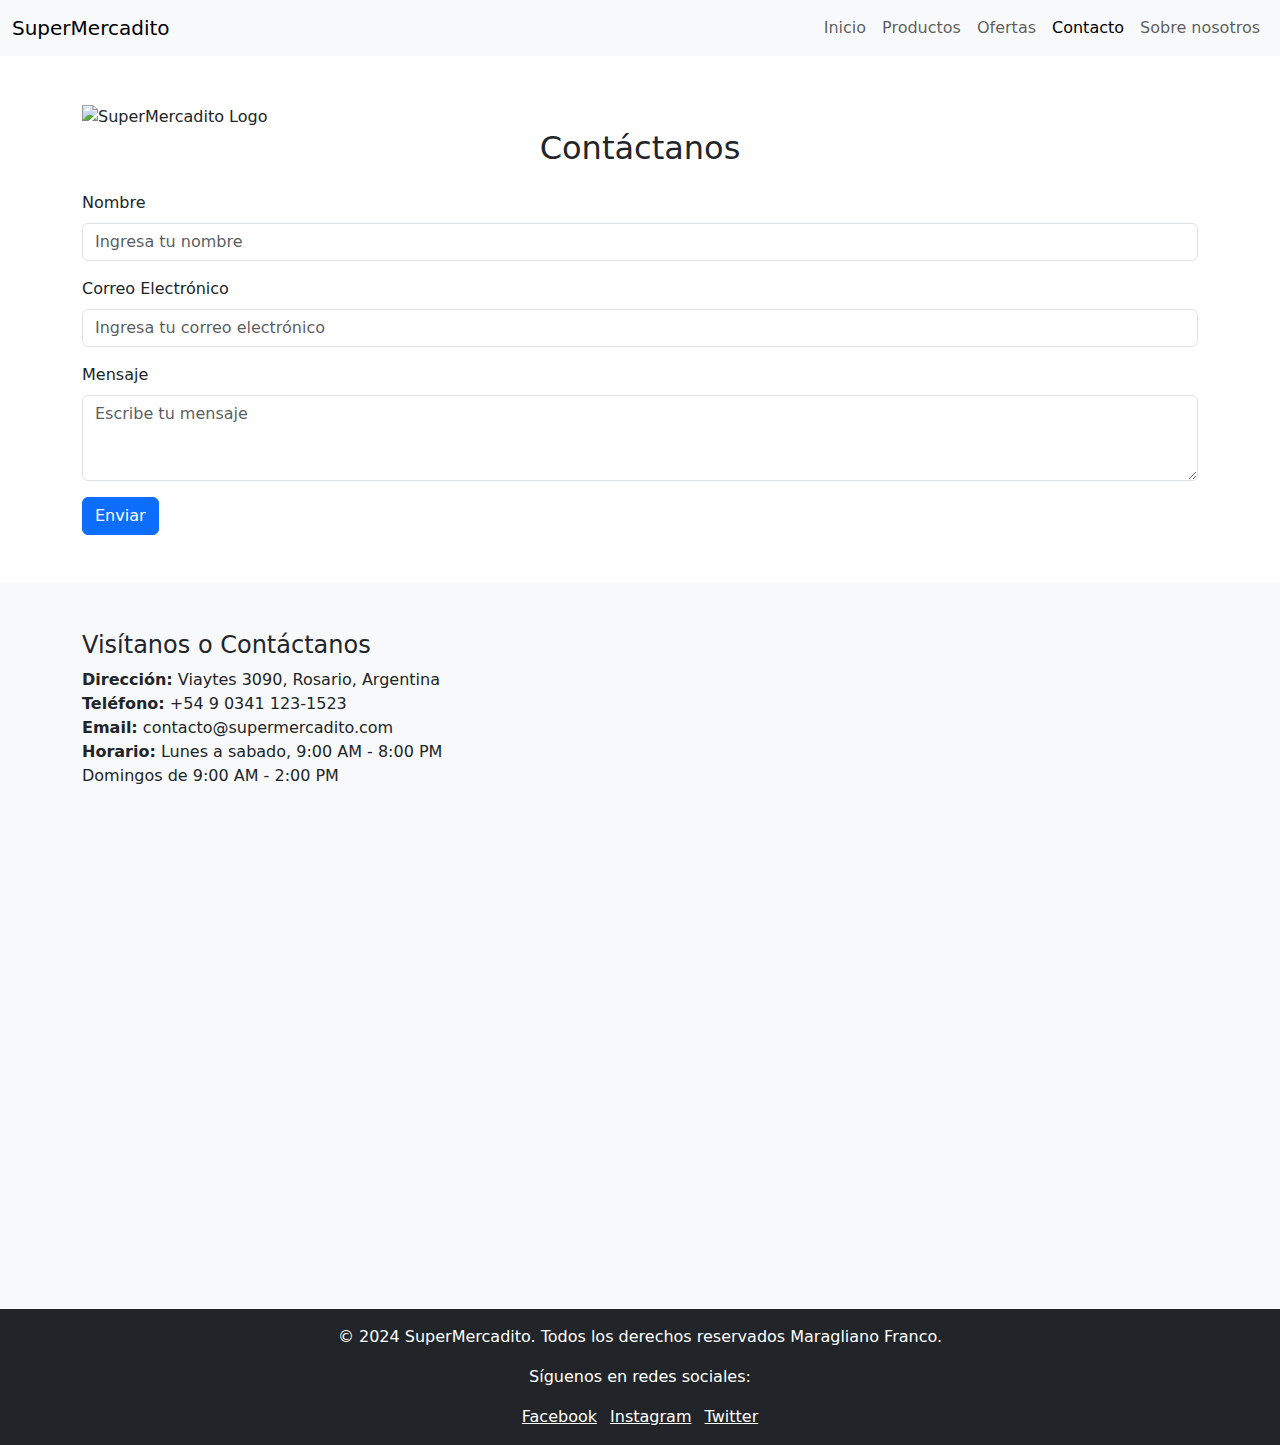
==== html/contacto.html @ d1cb0259 "Modificaciones" ====
<!DOCTYPE html>
<html lang="en">
<head>
    <meta charset="UTF-8">
    <meta http-equiv="X-UA-Compatible" content="IE=edge">
    <meta name="viewport" content="width=device-width, initial-scale=1.0">
    <title>Contacto - SuperMercadito</title>
    <!-- Bootstrap -->
    <link href="https://cdn.jsdelivr.net/npm/bootstrap@5.3.0/dist/css/bootstrap.min.css" rel="stylesheet">
    <!-- CSS -->
    <link href="./css/style.css" rel="stylesheet">
</head>
<body>

    <!-- Navbar -->
    <nav class="navbar navbar-expand-lg navbar-light bg-light">
        <div class="container-fluid">
            <a class="navbar-brand" href="./index.html">SuperMercadito</a>
            <button class="navbar-toggler" type="button" data-bs-toggle="collapse" data-bs-target="#navbarNav" aria-controls="navbarNav" aria-expanded="false" aria-label="Toggle navigation">
                <span class="navbar-toggler-icon"></span>
            </button>
            <div class="collapse navbar-collapse" id="navbarNav">
                <ul class="navbar-nav ms-auto">
                    <li class="nav-item">
                        <a class="nav-link" href="./index.html">Inicio</a>
                    </li>
                    <li class="nav-item">
                        <a class="nav-link" href="./html/productos.html">Productos</a>
                    </li>
                    <li class="nav-item">
                        <a class="nav-link" href="./html/ofertas.html">Ofertas</a>
                    </li>
                    <li class="nav-item">
                        <a class="nav-link active" aria-current="page" href="contacto.html">Contacto</a>
                    </li>
                    <li class="nav-item">
                        <a class="nav-link" href="./html/sobreNosotros.html">Sobre nosotros</a>
                    </li>
                </ul>
            </div>
        </div>
    </nav>

    <!-- Contacto Section -->
    <div class="container my-5">
        <a class="navbar-brand" href="/index.html">
            <img class="icon" src="./imagenes/IconoSuperMercadito.jpg" alt="SuperMercadito Logo" width="100">
        </a>
        <h2 class="text-center mb-4">Contáctanos</h2>
        <form>
            <div class="mb-3">
                <label for="nombre" class="form-label">Nombre</label>
                <input type="text" class="form-control" id="nombre" placeholder="Ingresa tu nombre">
            </div>
            <div class="mb-3">
                <label for="email" class="form-label">Correo Electrónico</label>
                <input type="email" class="form-control" id="email" placeholder="Ingresa tu correo electrónico">
            </div>
            <div class="mb-3">
                <label for="mensaje" class="form-label">Mensaje</label>
                <textarea class="form-control" id="mensaje" rows="3" placeholder="Escribe tu mensaje"></textarea>
            </div>
            <button type="submit" class="btn btn-primary">Enviar</button>
        </form>
    </div>

    <section id="contacto" class="py-5 bg-light">
        <div class="container">
            <!-- Información de Contacto -->
            <div class="col-md-6">
                <h4>Visítanos o Contáctanos</h4>
                <ul class="list-unstyled">
                    <li><strong>Dirección:</strong> Viaytes 3090, Rosario, Argentina</li>
                    <li><strong>Teléfono:</strong> +54 9 0341 123-1523</li>
                    <li><strong>Email:</strong> contacto@supermercadito.com</li>
                    <li><strong>Horario:</strong> Lunes a sabado, 9:00 AM - 8:00 PM</li>
                    <li>Domingos de 9:00 AM - 2:00 PM</li>
                </ul>
                <!-- Mapa de Google Maps -->
                <div class="map-responsive">
                    <iframe src="https://www.google.com/maps/embed?pb=!4v1725851949934!6m8!1m7!1sqVWPDHwRnmdA1D0AQUkeHA!2m2!1d-32.88802578213203!2d-60.7269750988556!3f20.84164546550886!4f-10.602570825620845!5f0.7820865974627469" width="600" height="450" style="border:0;" allowfullscreen="true" loading="lazy" referrerpolicy="no-referrer-when-downgrade"></iframe>
                </div>
            </div>
        </div>
    </section>

    <!-- Footer -->
    <footer class="bg-dark text-white text-center py-3">
        <p>&copy; 2024 SuperMercadito. Todos los derechos reservados Maragliano Franco.</p>
        <p>Síguenos en redes sociales:</p>
        <a href="https://www.Facebook.com" target="_blank" class="text-white me-2">Facebook</a>
        <a href="https://www.Instagram.com" target="_blank" class="text-white me-2">Instagram</a>
        <a href="https://www.Twitter.com" target="_blank" class="text-white">Twitter</a>
    </footer>

    <script src="https://cdn.jsdelivr.net/npm/bootstrap@5.3.0/dist/js/bootstrap.bundle.min.js"></script>
</body>
</html>
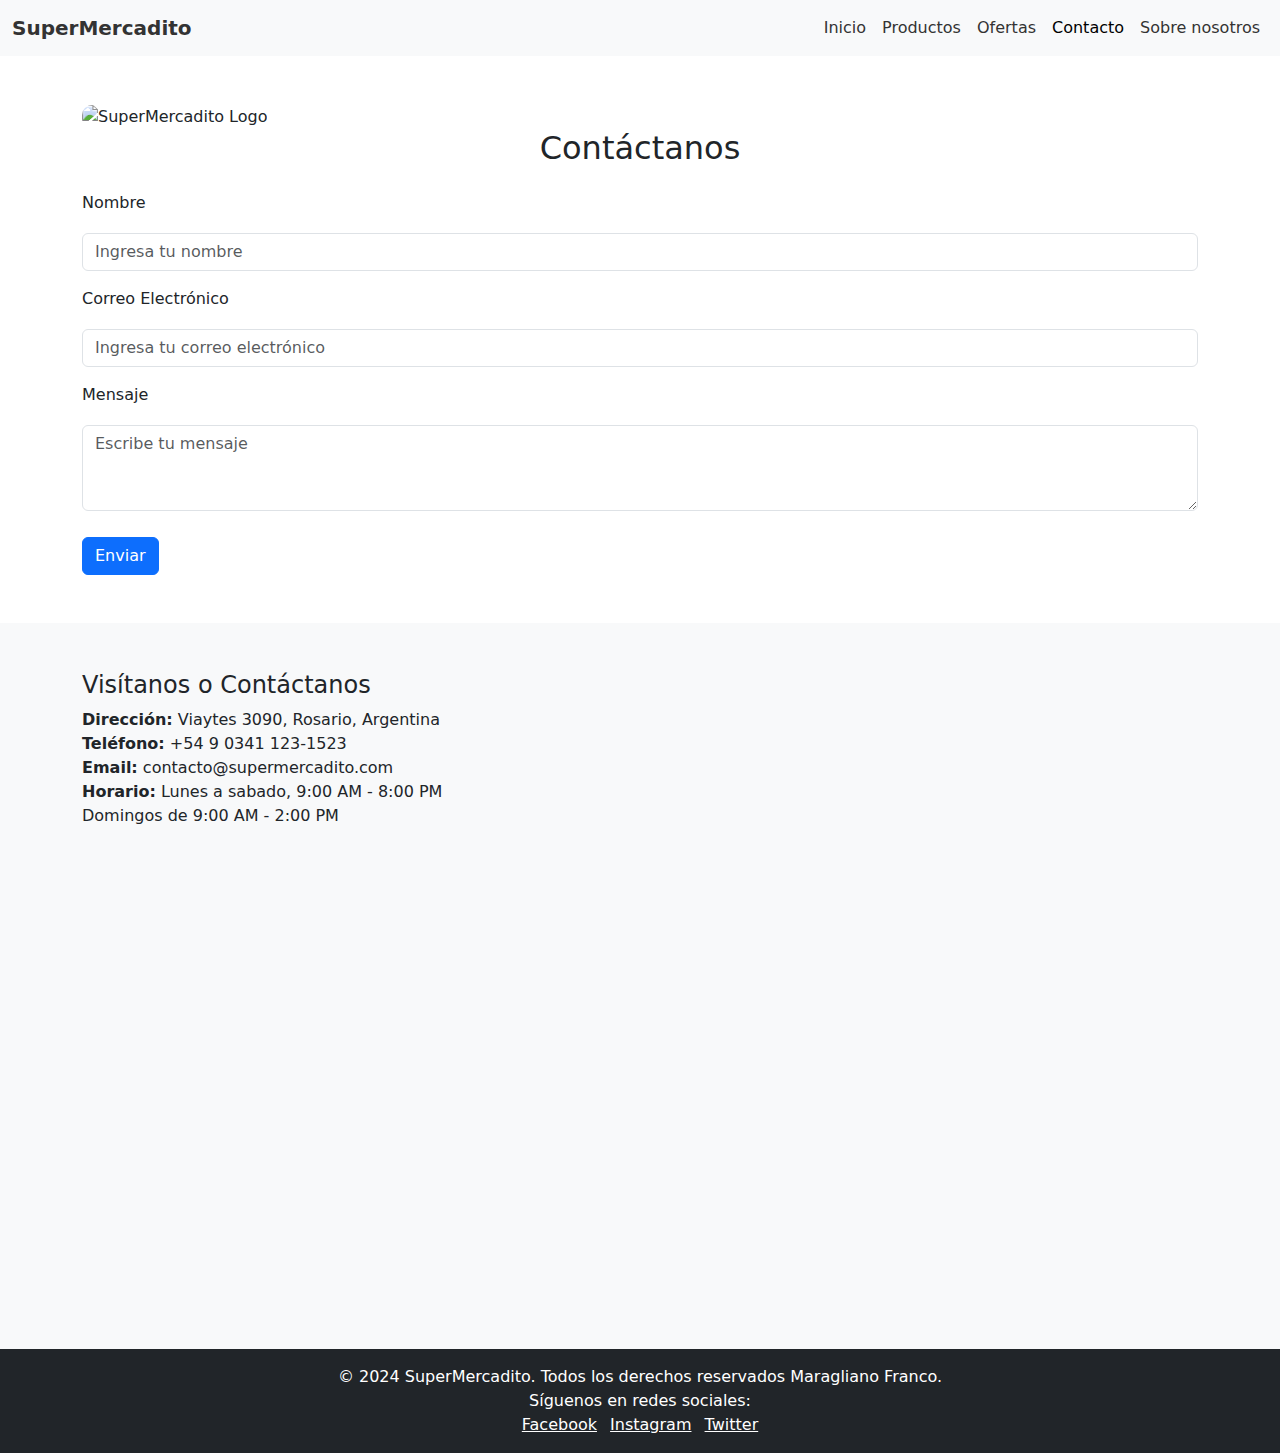
==== commit 617939d6: "modificaciones" ====
--- a/html/contacto.html
+++ b/html/contacto.html
@@ -8,33 +8,33 @@
     <!-- Bootstrap -->
     <link href="https://cdn.jsdelivr.net/npm/bootstrap@5.3.0/dist/css/bootstrap.min.css" rel="stylesheet">
     <!-- CSS -->
-    <link href="./css/style.css" rel="stylesheet">
+    <link href="../css/style.css" rel="stylesheet">
 </head>
 <body>
 
     <!-- Navbar -->
     <nav class="navbar navbar-expand-lg navbar-light bg-light">
         <div class="container-fluid">
-            <a class="navbar-brand" href="./index.html">SuperMercadito</a>
+            <a class="navbar-brand" href="../index.html">SuperMercadito</a>
             <button class="navbar-toggler" type="button" data-bs-toggle="collapse" data-bs-target="#navbarNav" aria-controls="navbarNav" aria-expanded="false" aria-label="Toggle navigation">
                 <span class="navbar-toggler-icon"></span>
             </button>
             <div class="collapse navbar-collapse" id="navbarNav">
                 <ul class="navbar-nav ms-auto">
                     <li class="nav-item">
-                        <a class="nav-link" href="./index.html">Inicio</a>
+                        <a class="nav-link" href="/index.html">Inicio</a>
                     </li>
                     <li class="nav-item">
-                        <a class="nav-link" href="./html/productos.html">Productos</a>
+                        <a class="nav-link" href="../html/productos.html">Productos</a>
                     </li>
                     <li class="nav-item">
-                        <a class="nav-link" href="./html/ofertas.html">Ofertas</a>
+                        <a class="nav-link" href="../html/ofertas.html">Ofertas</a>
                     </li>
                     <li class="nav-item">
-                        <a class="nav-link active" aria-current="page" href="contacto.html">Contacto</a>
+                        <a class="nav-link active" aria-current="page" href="#">Contacto</a>
                     </li>
                     <li class="nav-item">
-                        <a class="nav-link" href="./html/sobreNosotros.html">Sobre nosotros</a>
+                        <a class="nav-link" href="../html/sobreNosotros.html">Sobre nosotros</a>
                     </li>
                 </ul>
             </div>
@@ -44,7 +44,7 @@
     <!-- Contacto Section -->
     <div class="container my-5">
         <a class="navbar-brand" href="/index.html">
-            <img class="icon" src="./imagenes/IconoSuperMercadito.jpg" alt="SuperMercadito Logo" width="100">
+            <img class="icon" src=".../imagenes/IconoSuperMercadito.jpg" alt="SuperMercadito Logo" width="100">
         </a>
         <h2 class="text-center mb-4">Contáctanos</h2>
         <form>
--- a/css/style.css
+++ b/css/style.css
@@ -0,0 +1,98 @@
+.navbar {
+  background-color: #4CAF50;
+}
+.navbar .navbar-brand {
+  color: #333;
+  font-weight: bold;
+}
+.navbar .navbar-brand:hover {
+  color: #F44336;
+}
+.navbar .nav-link {
+  color: #333;
+}
+.navbar .nav-link:hover {
+  color: #F44336;
+  text-decoration: underline;
+  transition: color 0.3s ease-in-out;
+}
+
+footer {
+  background-color: #333;
+  color: #fff;
+}
+footer p, footer a {
+  color: #fff;
+  margin: 0;
+}
+footer p:hover, footer a:hover {
+  color: #4CAF50;
+  transition: color 0.3s ease-in-out;
+}
+
+@keyframes fadeIn {
+  0% {
+    opacity: 0;
+    transform: translateY(20px);
+  }
+  100% {
+    opacity: 1;
+    transform: translateY(0);
+  }
+}
+.btn:hover {
+  animation: shake 0.3s ease-in-out;
+}
+
+@keyframes shake {
+  0%, 100% {
+    transform: translateX(0);
+  }
+  25% {
+    transform: translateX(-5px);
+  }
+  50% {
+    transform: translateX(5px);
+  }
+  75% {
+    transform: translateX(-5px);
+  }
+}
+.bg-success {
+  background-color: #4CAF50 !important;
+  animation: fadeIn 1s ease-in-out;
+}
+.bg-success h1, .bg-success p {
+  animation: fadeIn 1.5s ease-in-out;
+}
+
+.card {
+  border: none;
+  transition: transform 0.3s ease-in-out, box-shadow 0.3s ease-in-out;
+}
+.card:hover {
+  transform: translateY(-10px);
+  box-shadow: 0 10px 20px rgba(0, 0, 0, 0.2);
+}
+.card .btn-primary, .card .btn-success {
+  background-color: #F44336;
+  border: none;
+}
+.card .btn-primary:hover, .card .btn-success:hover {
+  background-color: #ea1c0d;
+}
+
+form input, form textarea, form button {
+  margin-top: 10px;
+}
+form input:focus, form textarea:focus, form button:focus {
+  border-color: #4CAF50;
+  box-shadow: 0 0 5px #4CAF50;
+}
+
+.icon {
+  border: none;
+  border-radius: 10px;
+}
+
+/*# sourceMappingURL=style.css.map */
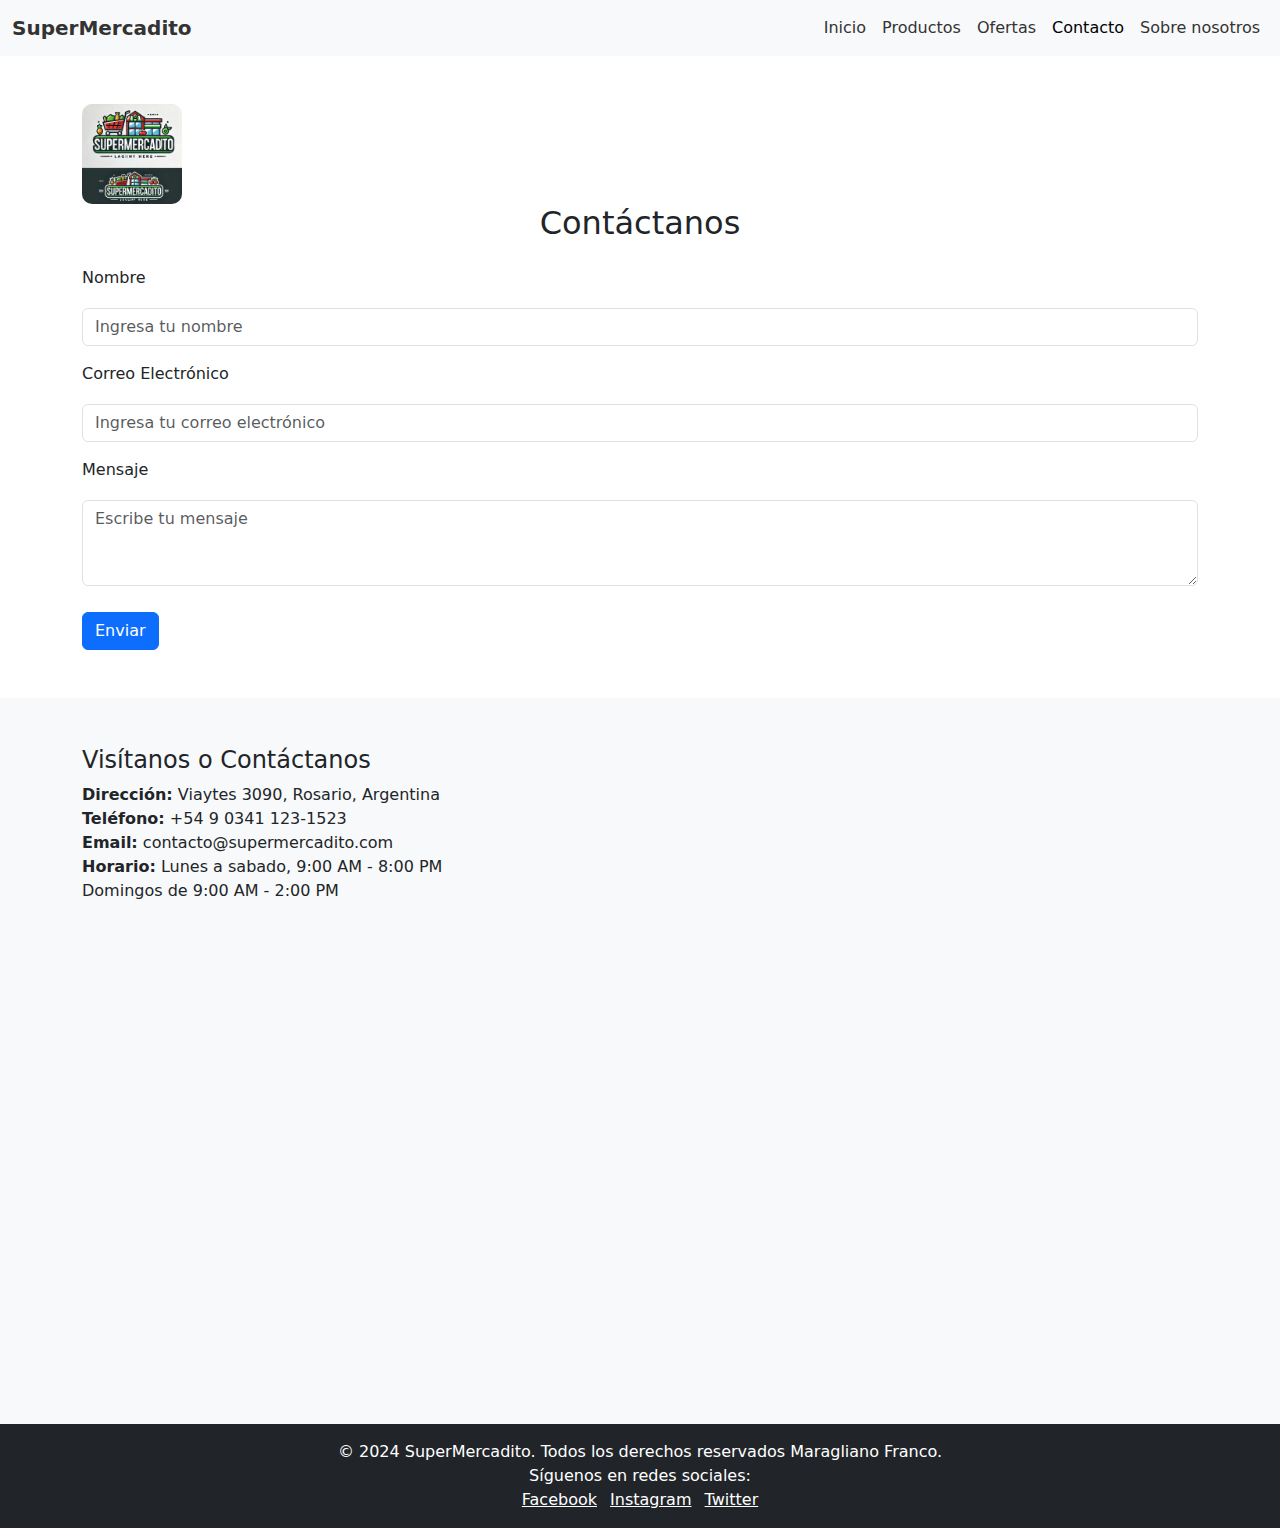
==== commit 1aaa91d0: "Modificaciones" ====
--- a/html/contacto.html
+++ b/html/contacto.html
@@ -44,7 +44,7 @@
     <!-- Contacto Section -->
     <div class="container my-5">
         <a class="navbar-brand" href="/index.html">
-            <img class="icon" src=".../imagenes/IconoSuperMercadito.jpg" alt="SuperMercadito Logo" width="100">
+            <img class="icon" src="../imagenes/IconoSuperMercadito.jpg" alt="SuperMercadito Logo" width="100">
         </a>
         <h2 class="text-center mb-4">Contáctanos</h2>
         <form>
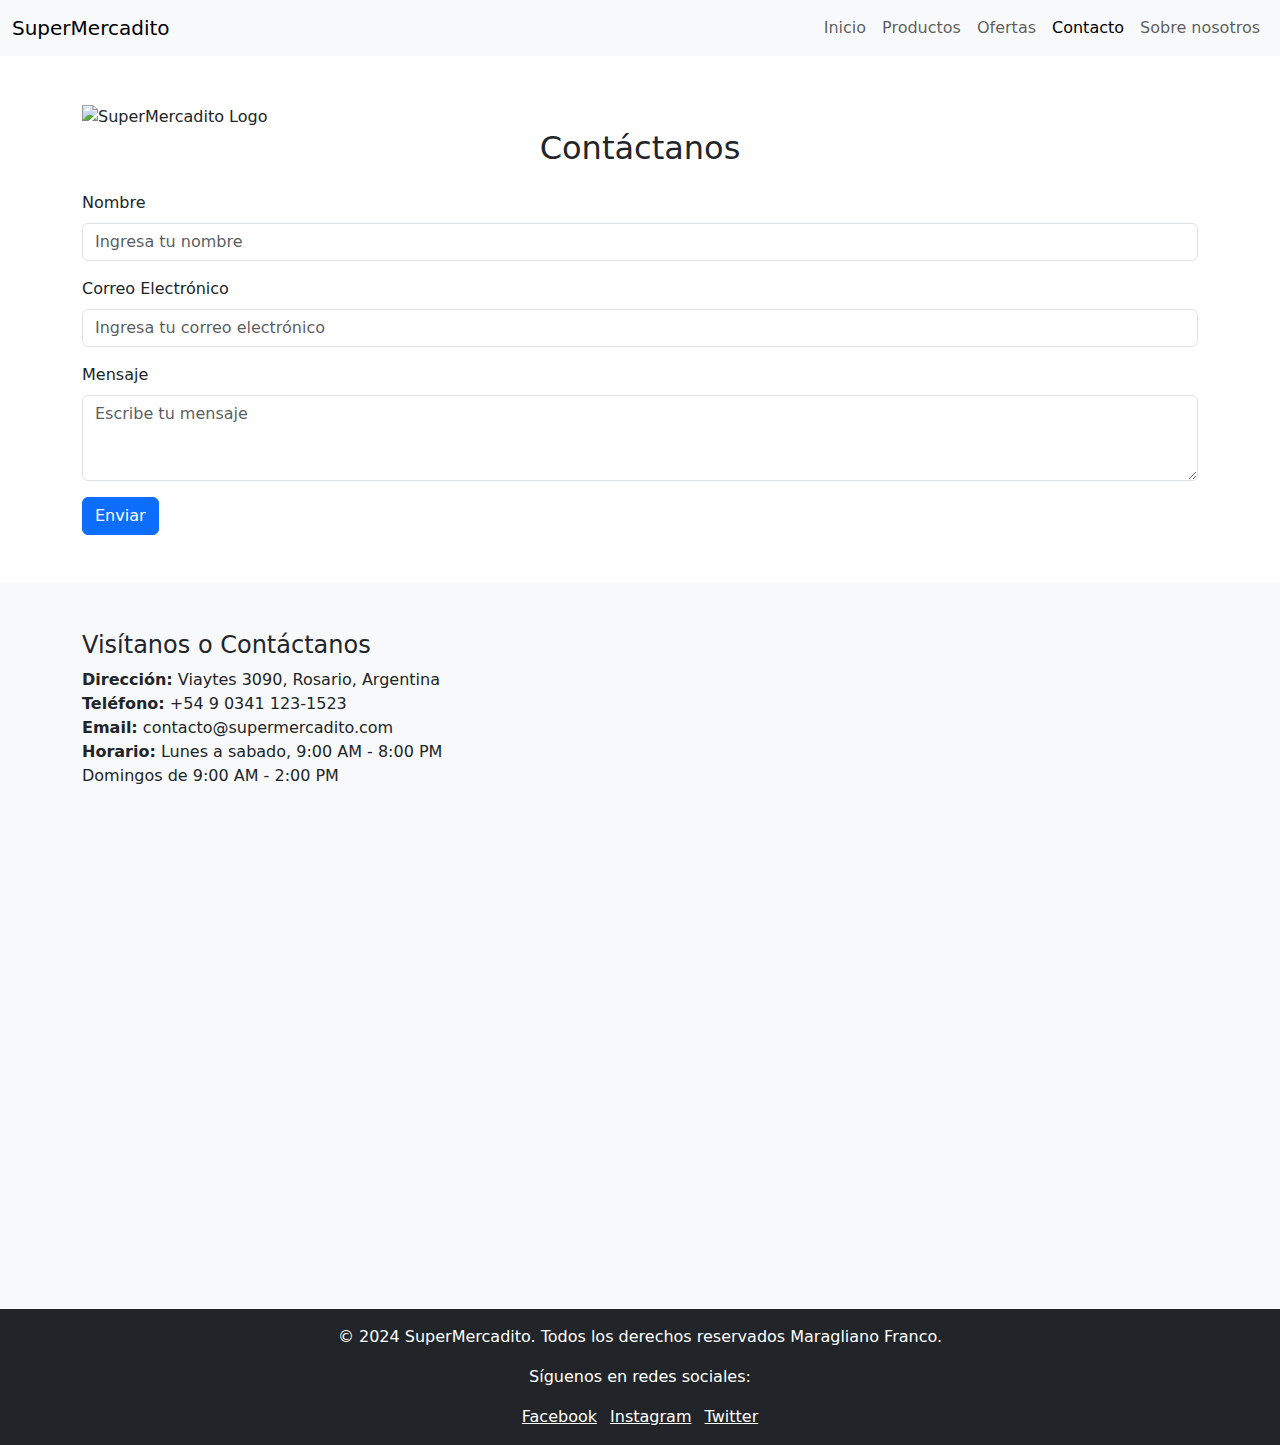
==== commit 0f3f3534: "Modificaciones" ====
--- a/html/contacto.html
+++ b/html/contacto.html
@@ -8,33 +8,33 @@
     <!-- Bootstrap -->
     <link href="https://cdn.jsdelivr.net/npm/bootstrap@5.3.0/dist/css/bootstrap.min.css" rel="stylesheet">
     <!-- CSS -->
-    <link href="../css/style.css" rel="stylesheet">
+    <link href="./css/style.css" rel="stylesheet">
 </head>
 <body>
 
     <!-- Navbar -->
     <nav class="navbar navbar-expand-lg navbar-light bg-light">
         <div class="container-fluid">
-            <a class="navbar-brand" href="../index.html">SuperMercadito</a>
+            <a class="navbar-brand" href="./index.html">SuperMercadito</a>
             <button class="navbar-toggler" type="button" data-bs-toggle="collapse" data-bs-target="#navbarNav" aria-controls="navbarNav" aria-expanded="false" aria-label="Toggle navigation">
                 <span class="navbar-toggler-icon"></span>
             </button>
             <div class="collapse navbar-collapse" id="navbarNav">
                 <ul class="navbar-nav ms-auto">
                     <li class="nav-item">
-                        <a class="nav-link" href="/index.html">Inicio</a>
+                        <a class="nav-link" href="./index.html">Inicio</a>
                     </li>
                     <li class="nav-item">
-                        <a class="nav-link" href="../html/productos.html">Productos</a>
+                        <a class="nav-link" href="./html/productos.html">Productos</a>
                     </li>
                     <li class="nav-item">
-                        <a class="nav-link" href="../html/ofertas.html">Ofertas</a>
+                        <a class="nav-link" href="./html/ofertas.html">Ofertas</a>
                     </li>
                     <li class="nav-item">
                         <a class="nav-link active" aria-current="page" href="#">Contacto</a>
                     </li>
                     <li class="nav-item">
-                        <a class="nav-link" href="../html/sobreNosotros.html">Sobre nosotros</a>
+                        <a class="nav-link" href="./html/sobreNosotros.html">Sobre nosotros</a>
                     </li>
                 </ul>
             </div>
@@ -44,7 +44,7 @@
     <!-- Contacto Section -->
     <div class="container my-5">
         <a class="navbar-brand" href="/index.html">
-            <img class="icon" src="../imagenes/IconoSuperMercadito.jpg" alt="SuperMercadito Logo" width="100">
+            <img class="icon" src="./imagenes/IconoSuperMercadito.jpg" alt="SuperMercadito Logo" width="100">
         </a>
         <h2 class="text-center mb-4">Contáctanos</h2>
         <form>
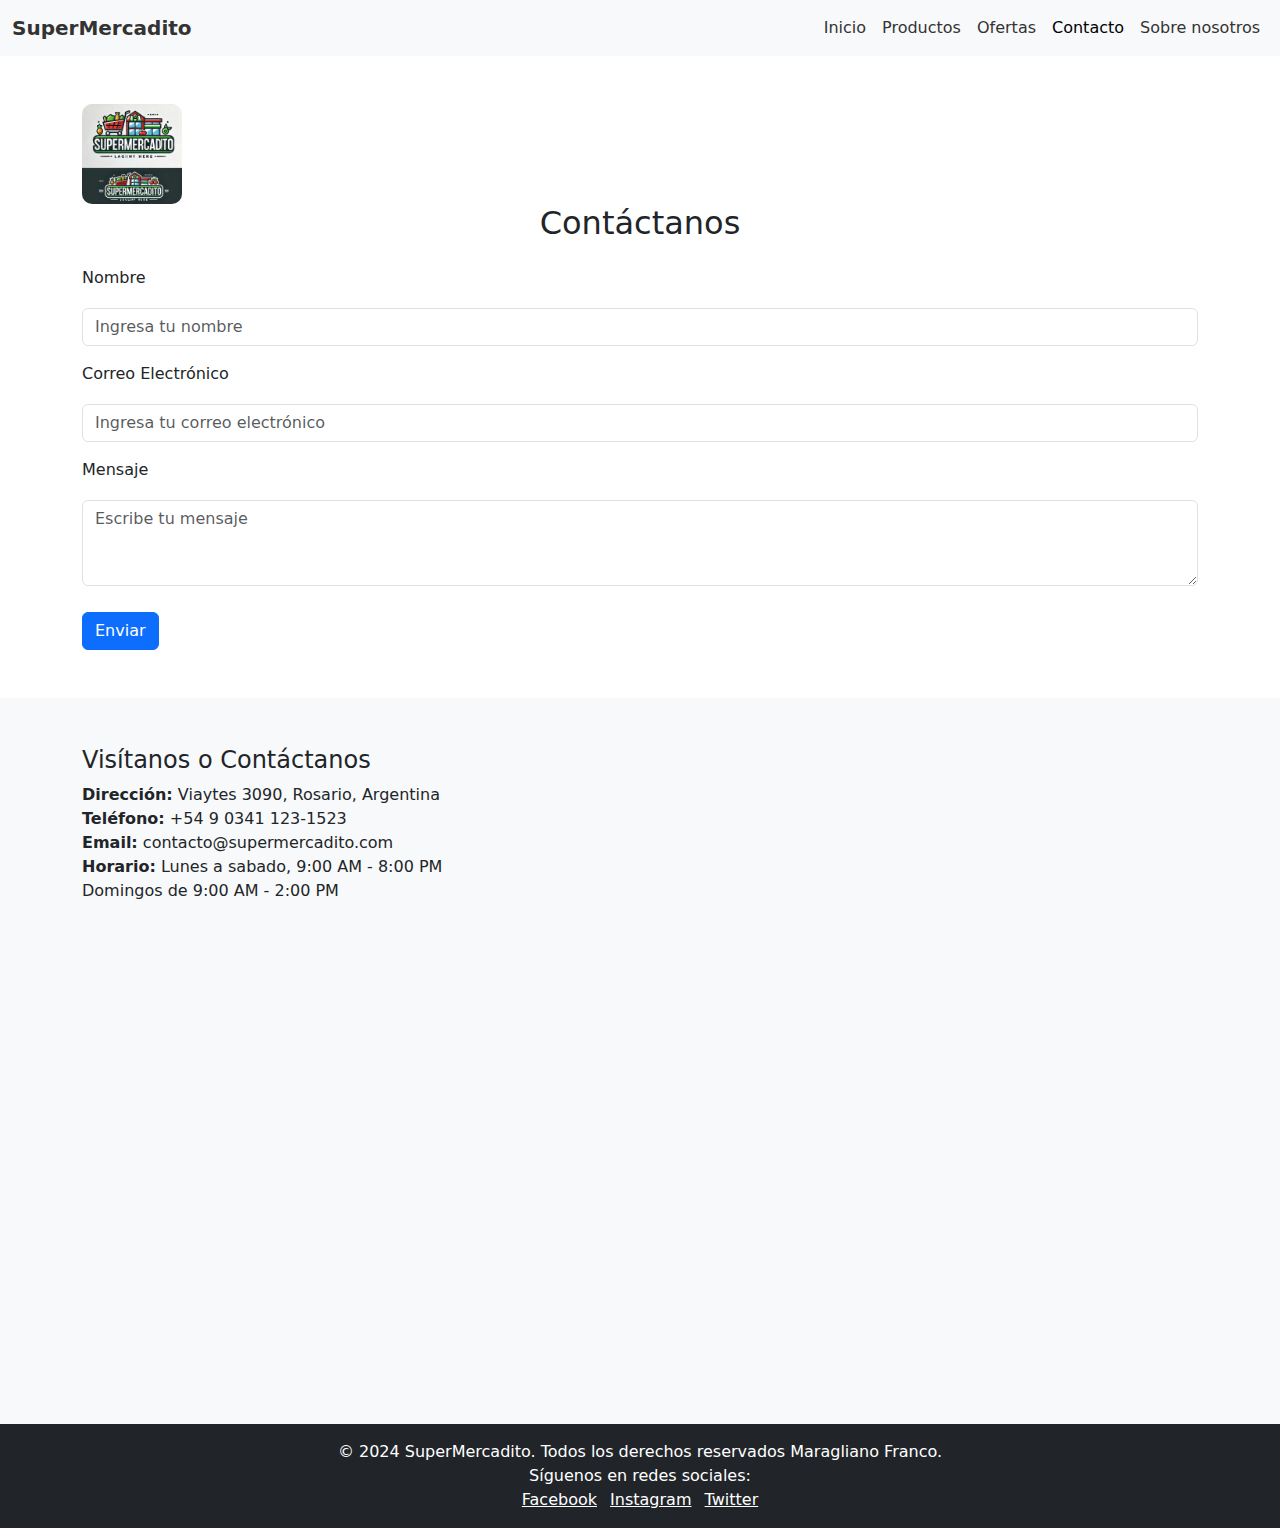
==== commit 82dc0003: "Correccion" ====
--- a/html/contacto.html
+++ b/html/contacto.html
@@ -8,33 +8,33 @@
     <!-- Bootstrap -->
     <link href="https://cdn.jsdelivr.net/npm/bootstrap@5.3.0/dist/css/bootstrap.min.css" rel="stylesheet">
     <!-- CSS -->
-    <link href="./css/style.css" rel="stylesheet">
+    <link href="/css/style.css" rel="stylesheet">
 </head>
 <body>
 
     <!-- Navbar -->
     <nav class="navbar navbar-expand-lg navbar-light bg-light">
         <div class="container-fluid">
-            <a class="navbar-brand" href="./index.html">SuperMercadito</a>
+            <a class="navbar-brand" href="/index.html">SuperMercadito</a>
             <button class="navbar-toggler" type="button" data-bs-toggle="collapse" data-bs-target="#navbarNav" aria-controls="navbarNav" aria-expanded="false" aria-label="Toggle navigation">
                 <span class="navbar-toggler-icon"></span>
             </button>
             <div class="collapse navbar-collapse" id="navbarNav">
                 <ul class="navbar-nav ms-auto">
                     <li class="nav-item">
-                        <a class="nav-link" href="./index.html">Inicio</a>
+                        <a class="nav-link" href="/index.html">Inicio</a>
                     </li>
                     <li class="nav-item">
-                        <a class="nav-link" href="./html/productos.html">Productos</a>
+                        <a class="nav-link" href="/html/productos.html">Productos</a>
                     </li>
                     <li class="nav-item">
-                        <a class="nav-link" href="./html/ofertas.html">Ofertas</a>
+                        <a class="nav-link" href="/html/ofertas.html">Ofertas</a>
                     </li>
                     <li class="nav-item">
                         <a class="nav-link active" aria-current="page" href="#">Contacto</a>
                     </li>
                     <li class="nav-item">
-                        <a class="nav-link" href="./html/sobreNosotros.html">Sobre nosotros</a>
+                        <a class="nav-link" href="/html/sobreNosotros.html">Sobre nosotros</a>
                     </li>
                 </ul>
             </div>
@@ -44,7 +44,7 @@
     <!-- Contacto Section -->
     <div class="container my-5">
         <a class="navbar-brand" href="/index.html">
-            <img class="icon" src="./imagenes/IconoSuperMercadito.jpg" alt="SuperMercadito Logo" width="100">
+            <img class="icon" src="/imagenes/IconoSuperMercadito.jpg" alt="SuperMercadito Logo" width="100">
         </a>
         <h2 class="text-center mb-4">Contáctanos</h2>
         <form>
--- a/css/style.css
+++ b/css/style.css
@@ -0,0 +1,98 @@
+.navbar {
+  background-color: #4CAF50;
+}
+.navbar .navbar-brand {
+  color: #333;
+  font-weight: bold;
+}
+.navbar .navbar-brand:hover {
+  color: #F44336;
+}
+.navbar .nav-link {
+  color: #333;
+}
+.navbar .nav-link:hover {
+  color: #F44336;
+  text-decoration: underline;
+  transition: color 0.3s ease-in-out;
+}
+
+footer {
+  background-color: #333;
+  color: #fff;
+}
+footer p, footer a {
+  color: #fff;
+  margin: 0;
+}
+footer p:hover, footer a:hover {
+  color: #4CAF50;
+  transition: color 0.3s ease-in-out;
+}
+
+@keyframes fadeIn {
+  0% {
+    opacity: 0;
+    transform: translateY(20px);
+  }
+  100% {
+    opacity: 1;
+    transform: translateY(0);
+  }
+}
+.btn:hover {
+  animation: shake 0.3s ease-in-out;
+}
+
+@keyframes shake {
+  0%, 100% {
+    transform: translateX(0);
+  }
+  25% {
+    transform: translateX(-5px);
+  }
+  50% {
+    transform: translateX(5px);
+  }
+  75% {
+    transform: translateX(-5px);
+  }
+}
+.bg-success {
+  background-color: #4CAF50 !important;
+  animation: fadeIn 1s ease-in-out;
+}
+.bg-success h1, .bg-success p {
+  animation: fadeIn 1.5s ease-in-out;
+}
+
+.card {
+  border: none;
+  transition: transform 0.3s ease-in-out, box-shadow 0.3s ease-in-out;
+}
+.card:hover {
+  transform: translateY(-10px);
+  box-shadow: 0 10px 20px rgba(0, 0, 0, 0.2);
+}
+.card .btn-primary, .card .btn-success {
+  background-color: #F44336;
+  border: none;
+}
+.card .btn-primary:hover, .card .btn-success:hover {
+  background-color: #ea1c0d;
+}
+
+form input, form textarea, form button {
+  margin-top: 10px;
+}
+form input:focus, form textarea:focus, form button:focus {
+  border-color: #4CAF50;
+  box-shadow: 0 0 5px #4CAF50;
+}
+
+.icon {
+  border: none;
+  border-radius: 10px;
+}
+
+/*# sourceMappingURL=style.css.map */
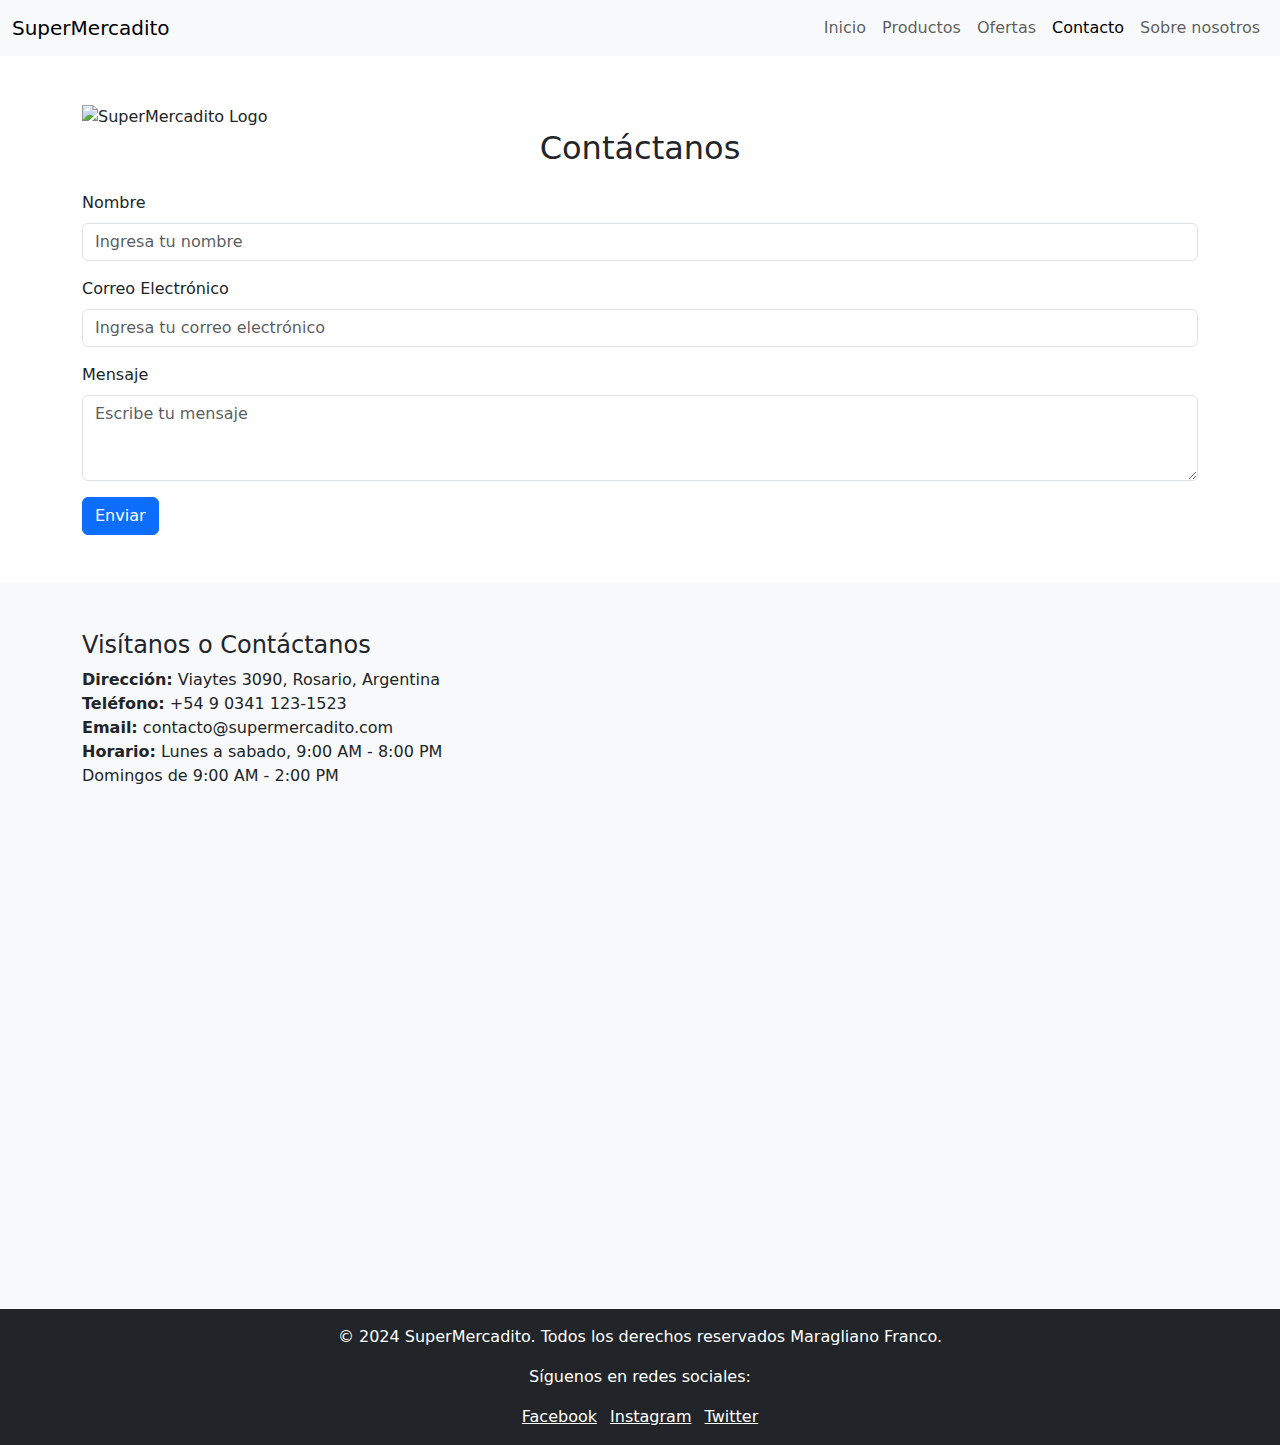
==== commit 33b42789: "modificaciones" ====
--- a/html/contacto.html
+++ b/html/contacto.html
@@ -8,33 +8,33 @@
     <!-- Bootstrap -->
     <link href="https://cdn.jsdelivr.net/npm/bootstrap@5.3.0/dist/css/bootstrap.min.css" rel="stylesheet">
     <!-- CSS -->
-    <link href="/css/style.css" rel="stylesheet">
+    <link href=".../css/style.css" rel="stylesheet">
 </head>
 <body>
 
     <!-- Navbar -->
     <nav class="navbar navbar-expand-lg navbar-light bg-light">
         <div class="container-fluid">
-            <a class="navbar-brand" href="/index.html">SuperMercadito</a>
+            <a class="navbar-brand" href=".../index.html">SuperMercadito</a>
             <button class="navbar-toggler" type="button" data-bs-toggle="collapse" data-bs-target="#navbarNav" aria-controls="navbarNav" aria-expanded="false" aria-label="Toggle navigation">
                 <span class="navbar-toggler-icon"></span>
             </button>
             <div class="collapse navbar-collapse" id="navbarNav">
                 <ul class="navbar-nav ms-auto">
                     <li class="nav-item">
-                        <a class="nav-link" href="/index.html">Inicio</a>
+                        <a class="nav-link" href=".../index.html">Inicio</a>
                     </li>
                     <li class="nav-item">
-                        <a class="nav-link" href="/html/productos.html">Productos</a>
+                        <a class="nav-link" href=".../html/productos.html">Productos</a>
                     </li>
                     <li class="nav-item">
-                        <a class="nav-link" href="/html/ofertas.html">Ofertas</a>
+                        <a class="nav-link" href=".../html/ofertas.html">Ofertas</a>
                     </li>
                     <li class="nav-item">
                         <a class="nav-link active" aria-current="page" href="#">Contacto</a>
                     </li>
                     <li class="nav-item">
-                        <a class="nav-link" href="/html/sobreNosotros.html">Sobre nosotros</a>
+                        <a class="nav-link" href=".../html/sobreNosotros.html">Sobre nosotros</a>
                     </li>
                 </ul>
             </div>
@@ -43,8 +43,8 @@
 
     <!-- Contacto Section -->
     <div class="container my-5">
-        <a class="navbar-brand" href="/index.html">
-            <img class="icon" src="/imagenes/IconoSuperMercadito.jpg" alt="SuperMercadito Logo" width="100">
+        <a class="navbar-brand" href=".../index.html">
+            <img class="icon" src=".../imagenes/IconoSuperMercadito.jpg" alt="SuperMercadito Logo" width="100">
         </a>
         <h2 class="text-center mb-4">Contáctanos</h2>
         <form>
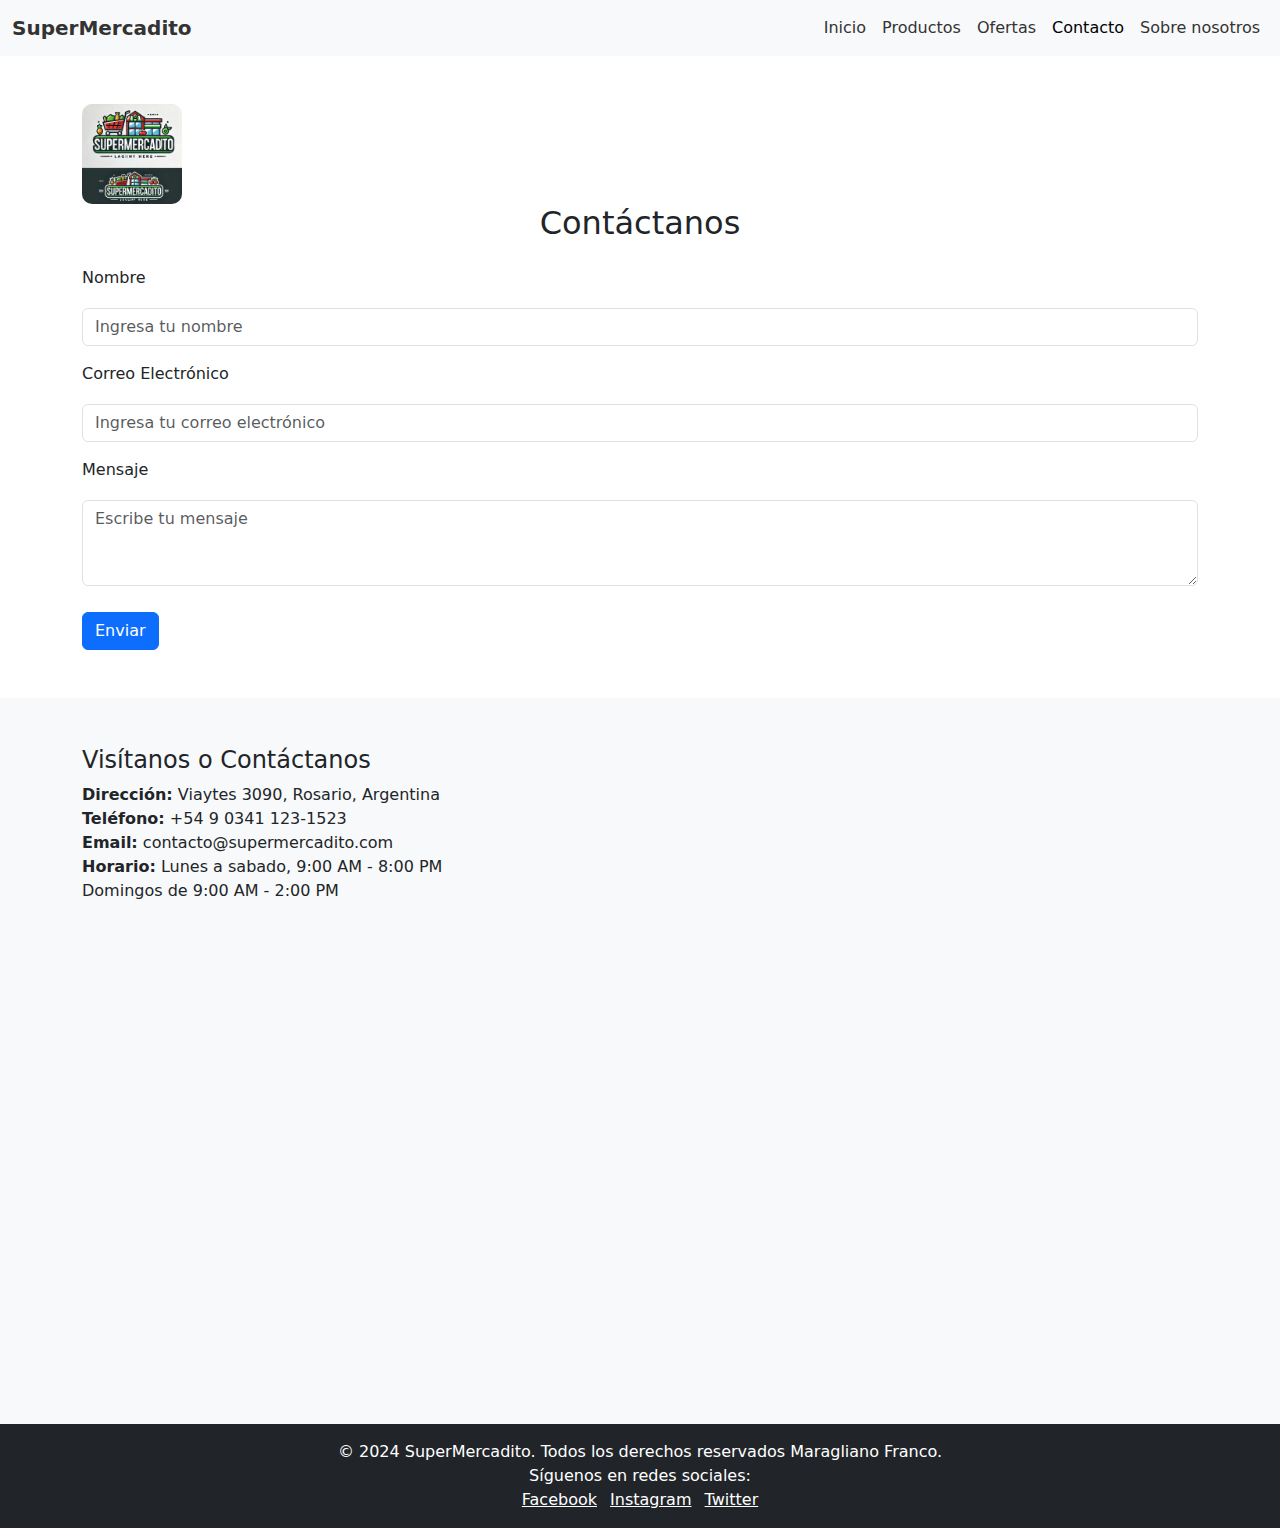
==== commit f900be75: "Modificaciones" ====
--- a/html/contacto.html
+++ b/html/contacto.html
@@ -8,33 +8,33 @@
     <!-- Bootstrap -->
     <link href="https://cdn.jsdelivr.net/npm/bootstrap@5.3.0/dist/css/bootstrap.min.css" rel="stylesheet">
     <!-- CSS -->
-    <link href=".../css/style.css" rel="stylesheet">
+    <link href="../css/style.css" rel="stylesheet">
 </head>
 <body>
 
     <!-- Navbar -->
     <nav class="navbar navbar-expand-lg navbar-light bg-light">
         <div class="container-fluid">
-            <a class="navbar-brand" href=".../index.html">SuperMercadito</a>
+            <a class="navbar-brand" href="../index.html">SuperMercadito</a>
             <button class="navbar-toggler" type="button" data-bs-toggle="collapse" data-bs-target="#navbarNav" aria-controls="navbarNav" aria-expanded="false" aria-label="Toggle navigation">
                 <span class="navbar-toggler-icon"></span>
             </button>
             <div class="collapse navbar-collapse" id="navbarNav">
                 <ul class="navbar-nav ms-auto">
                     <li class="nav-item">
-                        <a class="nav-link" href=".../index.html">Inicio</a>
+                        <a class="nav-link" href="../index.html">Inicio</a>
                     </li>
                     <li class="nav-item">
-                        <a class="nav-link" href=".../html/productos.html">Productos</a>
+                        <a class="nav-link" href="../html/productos.html">Productos</a>
                     </li>
                     <li class="nav-item">
-                        <a class="nav-link" href=".../html/ofertas.html">Ofertas</a>
+                        <a class="nav-link" href="../html/ofertas.html">Ofertas</a>
                     </li>
                     <li class="nav-item">
                         <a class="nav-link active" aria-current="page" href="#">Contacto</a>
                     </li>
                     <li class="nav-item">
-                        <a class="nav-link" href=".../html/sobreNosotros.html">Sobre nosotros</a>
+                        <a class="nav-link" href="../html/sobreNosotros.html">Sobre nosotros</a>
                     </li>
                 </ul>
             </div>
@@ -43,8 +43,8 @@
 
     <!-- Contacto Section -->
     <div class="container my-5">
-        <a class="navbar-brand" href=".../index.html">
-            <img class="icon" src=".../imagenes/IconoSuperMercadito.jpg" alt="SuperMercadito Logo" width="100">
+        <a class="navbar-brand" href="../index.html">
+            <img class="icon" src="../imagenes/IconoSuperMercadito.jpg" alt="SuperMercadito Logo" width="100">
         </a>
         <h2 class="text-center mb-4">Contáctanos</h2>
         <form>
--- a/css/style.css
+++ b/css/style.css
@@ -0,0 +1,98 @@
+.navbar {
+  background-color: #4CAF50;
+}
+.navbar .navbar-brand {
+  color: #333;
+  font-weight: bold;
+}
+.navbar .navbar-brand:hover {
+  color: #F44336;
+}
+.navbar .nav-link {
+  color: #333;
+}
+.navbar .nav-link:hover {
+  color: #F44336;
+  text-decoration: underline;
+  transition: color 0.3s ease-in-out;
+}
+
+footer {
+  background-color: #333;
+  color: #fff;
+}
+footer p, footer a {
+  color: #fff;
+  margin: 0;
+}
+footer p:hover, footer a:hover {
+  color: #4CAF50;
+  transition: color 0.3s ease-in-out;
+}
+
+@keyframes fadeIn {
+  0% {
+    opacity: 0;
+    transform: translateY(20px);
+  }
+  100% {
+    opacity: 1;
+    transform: translateY(0);
+  }
+}
+.btn:hover {
+  animation: shake 0.3s ease-in-out;
+}
+
+@keyframes shake {
+  0%, 100% {
+    transform: translateX(0);
+  }
+  25% {
+    transform: translateX(-5px);
+  }
+  50% {
+    transform: translateX(5px);
+  }
+  75% {
+    transform: translateX(-5px);
+  }
+}
+.bg-success {
+  background-color: #4CAF50 !important;
+  animation: fadeIn 1s ease-in-out;
+}
+.bg-success h1, .bg-success p {
+  animation: fadeIn 1.5s ease-in-out;
+}
+
+.card {
+  border: none;
+  transition: transform 0.3s ease-in-out, box-shadow 0.3s ease-in-out;
+}
+.card:hover {
+  transform: translateY(-10px);
+  box-shadow: 0 10px 20px rgba(0, 0, 0, 0.2);
+}
+.card .btn-primary, .card .btn-success {
+  background-color: #F44336;
+  border: none;
+}
+.card .btn-primary:hover, .card .btn-success:hover {
+  background-color: #ea1c0d;
+}
+
+form input, form textarea, form button {
+  margin-top: 10px;
+}
+form input:focus, form textarea:focus, form button:focus {
+  border-color: #4CAF50;
+  box-shadow: 0 0 5px #4CAF50;
+}
+
+.icon {
+  border: none;
+  border-radius: 10px;
+}
+
+/*# sourceMappingURL=style.css.map */
